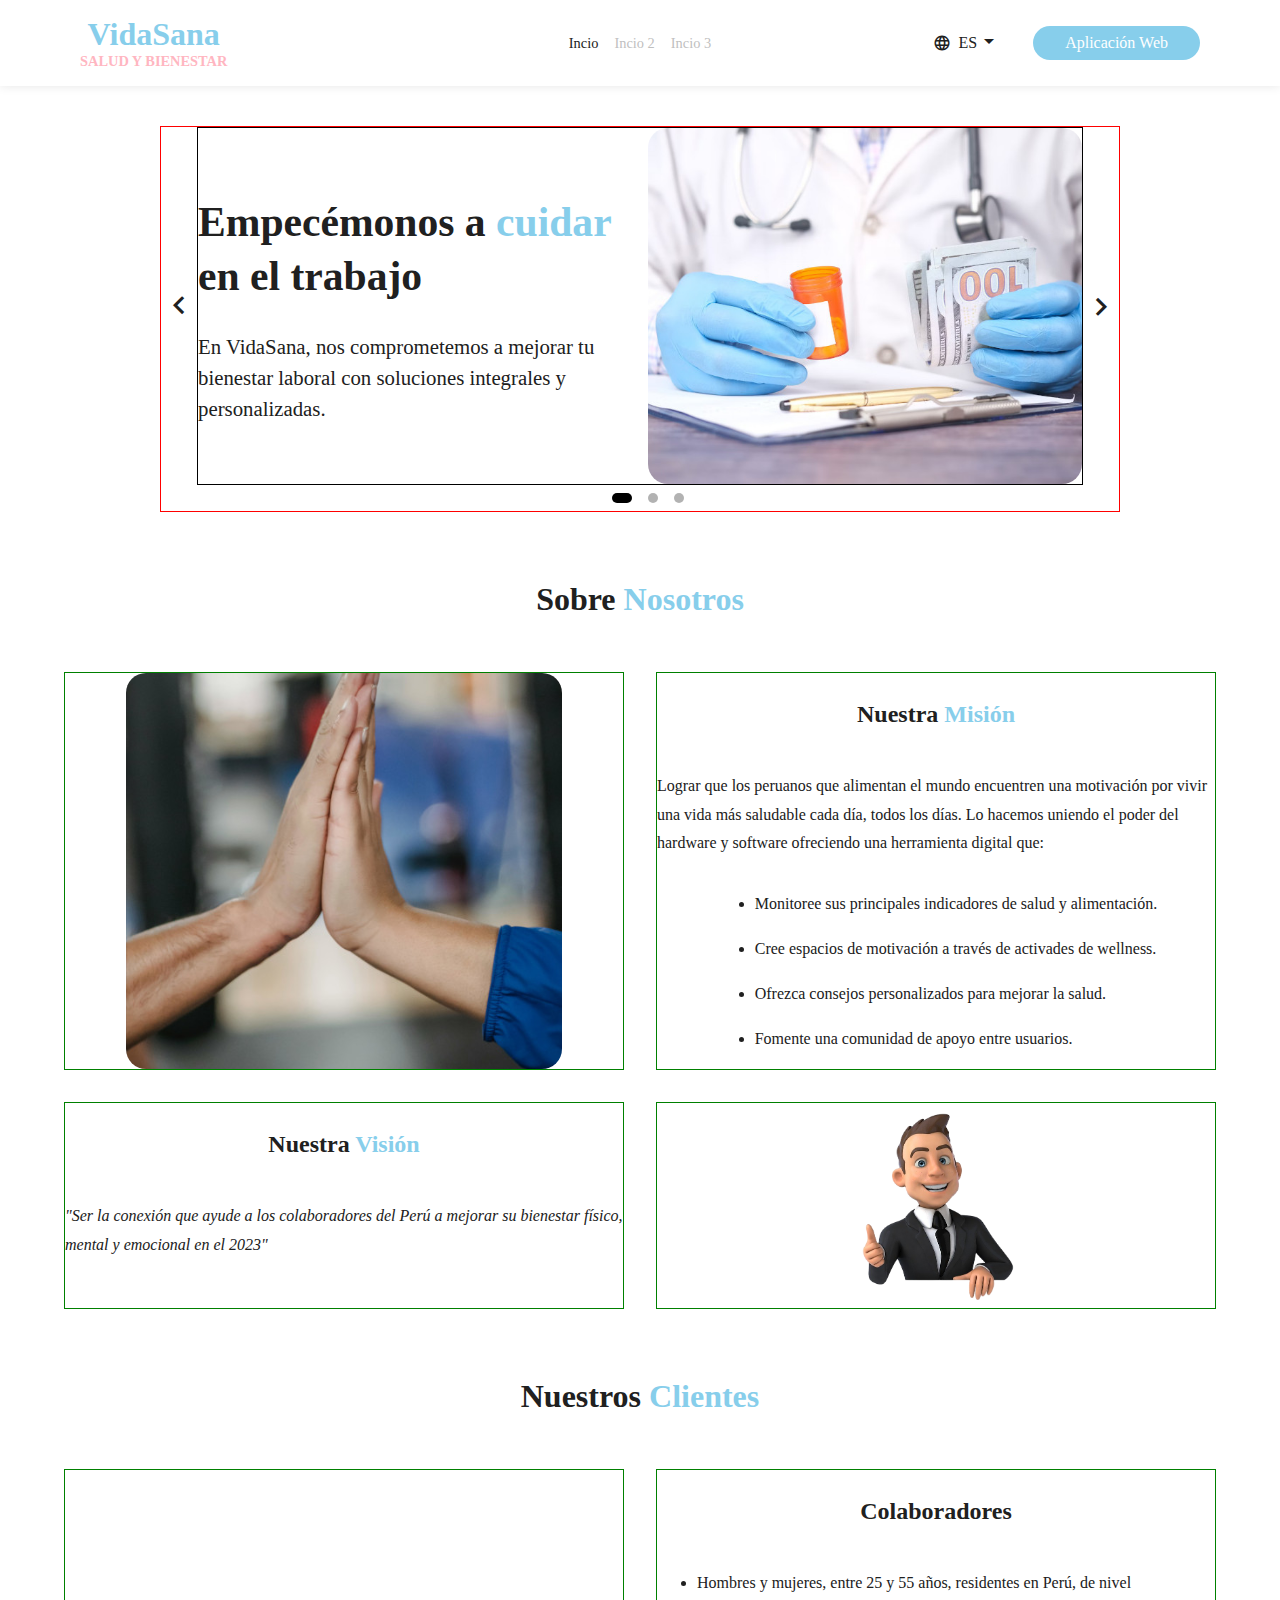
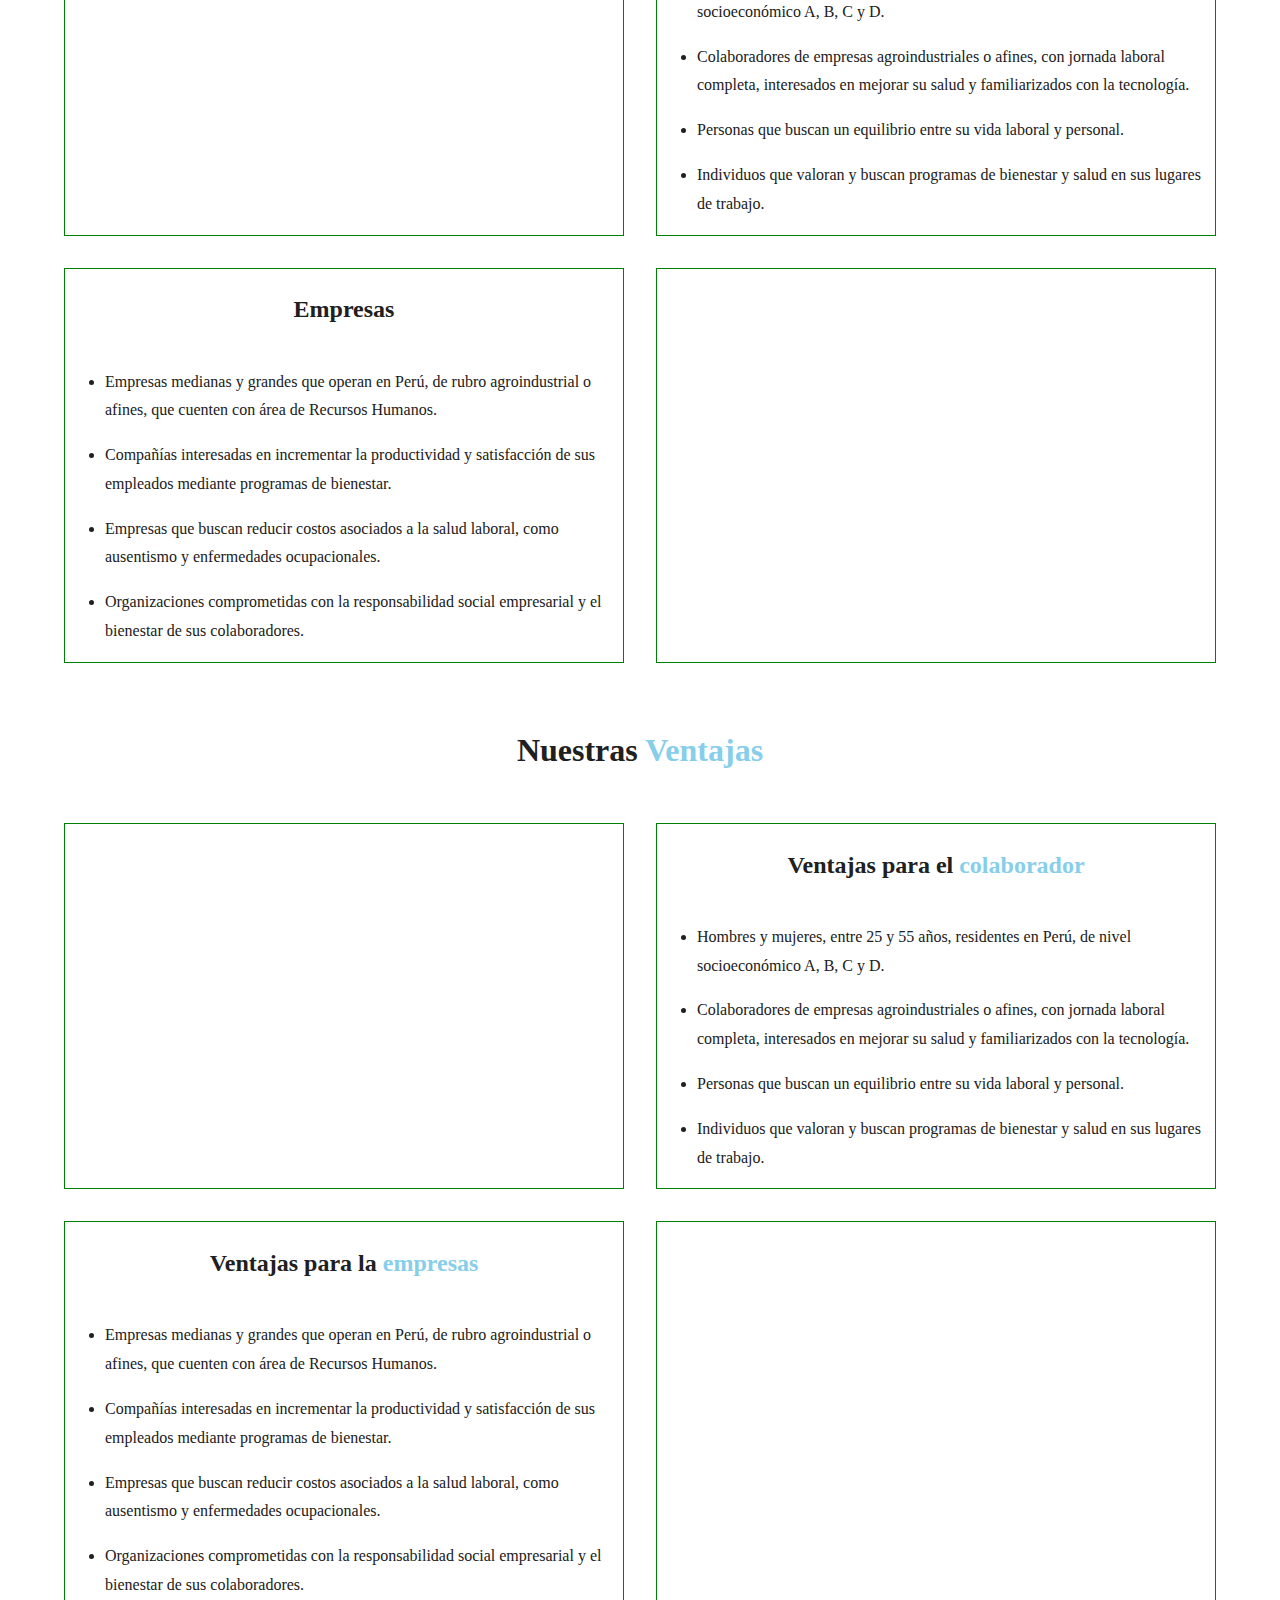
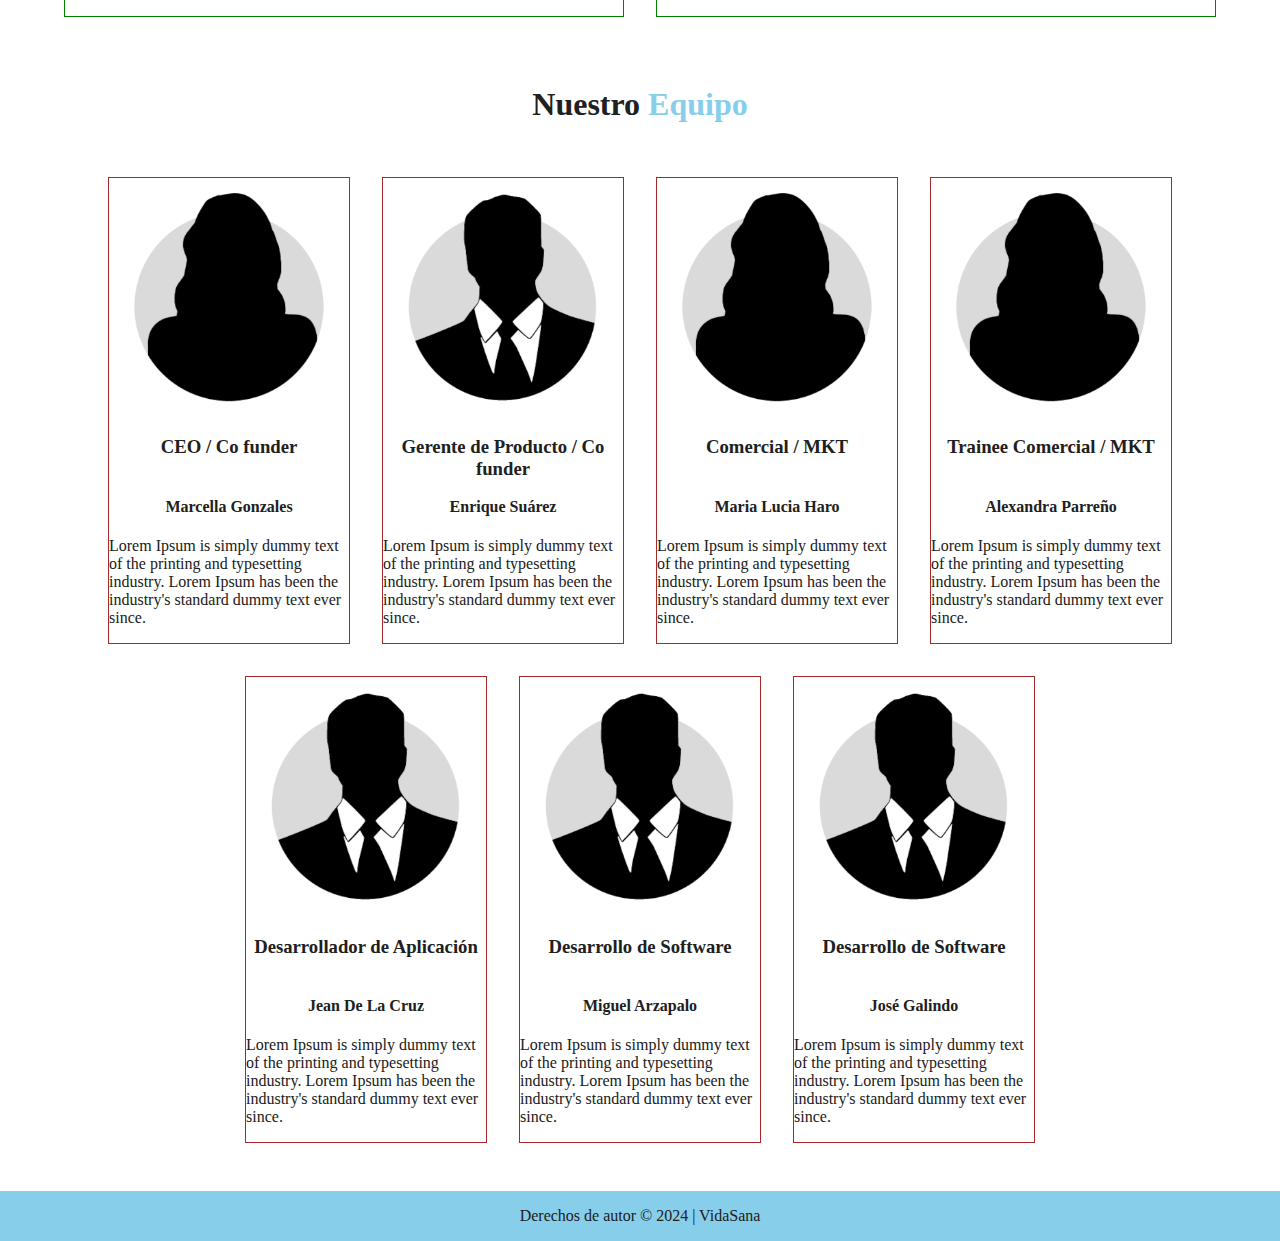
==== index.html @ f52c790c "First Commit: estructure incomplete" ====
<!DOCTYPE html>
<html lang="es">

<head>
    <meta charset="UTF-8">
    <meta name="viewport" content="width=device-width, initial-scale=1.0">
    <title>VidaSana - Salud y Bienestar</title>
    <link rel="stylesheet" href="https://fonts.googleapis.com/icon?family=Material+Icons" />
    <link rel="stylesheet" href="assets/css/styles.css">
</head>

<body class="flex-column">

    <header class="navbar flex relative" aria-label="main navigation">


        <div class="logo flex cursor-pointer no-select">
            <div class="logo-container">
                <div class="logo-title" data-i18n="logo.logo-title"></div>
                <div class="logo-description" data-i18n="logo.logo-description"></div>

            </div>


            <a role="button" class="navbar-burger" aria-label="menu" aria-expanded="false" data-target="navbarMenu">
                <span aria-hidden="true"></span>
                <span aria-hidden="true"></span>
                <span aria-hidden="true"></span>
                <span aria-hidden="true"></span>
            </a>
        </div>

        <input type="checkbox" class="none" id="sidebar-active">
        <label for="sidebar-active">
            <span class="material-icons open-sidebar-button no-select">
                menu
            </span>
        </label>

        <label id="overlay_sidebar" class="overlay" for="sidebar-active"></label>
        <div class="menu-items flex">
            <ul id="navbarMenu" class="navbar-menu flex">
                <li><a class="no-select selected" href="#">Incio</a></li>
                <li><a class="no-select" href="inicio2.html">Incio 2</a></li>
                <li><a class="no-select" href="inicio3.html">Incio 3</a></li>
            </ul>
            <label for="sidebar-active">
                <span class="material-icons close-sidebar-button no-select">
                    close
                </span>
            </label>
        </div>
        <div class="navbar-end flex">
            <div class="languages">
                <div class="lang-container flex" style="position:relative">

                    <span class="material-icons md-18 no-select">
                        language
                    </span>
                    <div style="margin-left: 0.5rem; display:flex; justify-content: center; align-items: center;">
                        ES

                    </div>

                    <input type="checkbox" class="none" id="btnLang" onchange="lang_options(this)">

                    <label for="btnLang">
                        <span class="material-icons no-select" id="down-arrow">
                            arrow_drop_down
                        </span>
                        <span class="material-icons no-select" id="up-arrow">
                            arrow_drop_up
                        </span>
                    </label>



                    <div class="lang-options">
                        <button>
                            <img class="flag" src="https://cdn.jsdelivr.net/gh/lipis/flag-icons/flags/4x3/es.svg"
                                style="display: inline-block; width: 1em; height: 1em; vertical-align: middle;">
                            Español</button>
                        <button>
                            <img class="flag" src="https://cdn.jsdelivr.net/gh/lipis/flag-icons/flags/4x3/us.svg"
                                style="display: inline-block; width: 1em; height: 1em; vertical-align: middle;">
                            Inglés</button>
                    </div>
                </div>
            </div>
            <div class="buttons bg-color-primary cursor-pointer no-select">
                <a class="">Aplicación Web</a>
            </div>
        </div>
        <label id="overlay_lang_options" class="overlay" for="btnLang"></label>



    </header>

    <main>

        <!--CARRUSEL-->
        <div class="slider flex-column">
            <input id="slider_rd_1" type="radio" name="slider-index" class="none" checked />
            <input id="slider_rd_2" type="radio" name="slider-index" class="none" />
            <input id="slider_rd_3" type="radio" name="slider-index" class="none" />

            <div class="flex">

                <label for="slider_rd_1">
                    <span class="material-icons md-36 no-select">
                        keyboard_arrow_left
                    </span>
                </label>
                <label for="slider_rd_2">
                    <span class="material-icons md-36 no-select">
                        keyboard_arrow_left
                    </span>
                </label>


                <div class="slider-box">


                    <div class="slider-container flex">

                        <div id="slider_1" class="slider-content flex">
                            <div class="slider-text">
                                <h1 class="sld-title">
                                    Empecémonos a <span class="text-color-primary">cuidar</span> en el trabajo
                                </h1>
                                <p class="sld-text">
                                    En VidaSana, nos comprometemos a mejorar tu bienestar laboral con soluciones
                                    integrales y personalizadas.
                                </p>
                            </div>
                            <div class="slider-img"></div>
                        </div>

                        <div id="slider_2" class="slider-content flex">
                            <div class="slider-text">
                                <h1 class="sld-title">
                                    Programas de <span class="text-color-primary">bienestar</span> exclusivos
                                </h1>
                                <p class="sld-text">
                                    Descubre nuestras actividades y talleres diseñados para promover un estilo de vida
                                    saludable y equilibrado en el entorno laboral.
                                </p>
                            </div>
                            <div class="slider-img">


                            </div>
                        </div>

                        <div id="slider_3" class="slider-content flex">
                            <div class="slider-text">
                                <h1 class="sld-title">
                                    Participa en <span class="text-color-primary">nuestros</span> eventos
                                </h1>
                                <p class="sld-text">
                                    Únete a nuestras actividades de wellness y eventos deportivos para mejorar tu salud
                                    física y mental mientras te diviertes.
                                </p>
                            </div>
                            <div class="slider-img">


                            </div>
                        </div>

                    </div>

                </div>
                <label for="slider_rd_3">
                    <span class="material-icons md-36 no-select">
                        keyboard_arrow_left
                    </span>
                </label>


            </div>

            <div class="slider-index flex no-select">
                <label for="slider_rd_1" class="cursor-pointer"></label>
                <label for="slider_rd_2" class="cursor-pointer"></label>
                <label for="slider_rd_3" class="cursor-pointer"></label>

            </div>

        </div>

        <div id="aboutUs" class="container flex flex-column">
            <h1>Sobre <span class="text-color-primary">Nosotros</span></h1>
            <div class="content flex flex-row">
                <div class="content-img flex">
                    <div class="mision div-img"></div>
                </div>
                <div class="content-text flex flex-column">
                    <h2>Nuestra <span class="text-color-primary">Misión</span></h2>
                    <p>Lograr que los peruanos que alimentan el mundo encuentren una motivación por vivir una vida más
                        saludable cada día, todos los días. Lo hacemos uniendo el poder del hardware y software
                        ofreciendo una herramienta digital que:</p>
                    <ul class="flex">
                        <li>
                            Monitoree sus principales indicadores de salud y alimentación.
                        </li>
                        <li>
                            Cree espacios de motivación a través de activades de wellness.
                        </li>
                        <li>
                            Ofrezca consejos personalizados para mejorar la salud.
                        </li>
                        <li>
                            Fomente una comunidad de apoyo entre usuarios.
                        </li>
                    </ul>
                </div>
            </div>
            <div class="content flex flex-row flex-row-reverse">
                <div class="content-img flex">
                    <div class="vision div-img"></div>
                </div>
                <div class="content-text flex flex-column">
                    <h2>Nuestra <span class="text-color-primary">Visión</span></h2>
                    <p>"Ser la conexión que ayude a los colaboradores del Perú a mejorar su bienestar físico, mental y
                        emocional en el 2023"</p>

                </div>
            </div>
        </div>

        <div id="ourClients" class="container flex flex-column">
            <h1>Nuestros <span class="text-color-primary">Clientes</span></h1>
            <div class="content flex flex-row">
                <div class="content-img flex">
                    <div class="mision div-img"></div>
                </div>
                <div class="content-text flex flex-column">
                    <h2>Colaboradores</h2>
                    <ul class="flex flex-column">
                        <li>
                            Hombres y mujeres, entre 25 y 55 años, residentes en Perú, de nivel socioeconómico A, B, C y
                            D.
                        </li>
                        <li>
                            Colaboradores de empresas agroindustriales o afines, con jornada laboral completa,
                            interesados en mejorar su salud y familiarizados con la tecnología.
                        </li>
                        <li>
                            Personas que buscan un equilibrio entre su vida laboral y personal.
                        </li>
                        <li>
                            Individuos que valoran y buscan programas de bienestar y salud en sus lugares de trabajo.
                        </li>
                    </ul>
                </div>
            </div>
            <div class="content flex flex-row flex-row-reverse">
                <div class="content-img flex">
                    <div class="vision div-img"></div>
                </div>
                <div class="content-text flex flex-column">
                    <h2>Empresas</h2>
                    <ul class="flex flex-column">
                        <li>
                            Empresas medianas y grandes que operan en Perú, de rubro agroindustrial o afines, que
                            cuenten con área de Recursos Humanos.
                        </li>
                        <li>
                            Compañías interesadas en incrementar la productividad y satisfacción de sus empleados
                            mediante programas de bienestar.
                        </li>
                        <li>
                            Empresas que buscan reducir costos asociados a la salud laboral, como ausentismo y
                            enfermedades ocupacionales.
                        </li>
                        <li>
                            Organizaciones comprometidas con la responsabilidad social empresarial y el bienestar de sus
                            colaboradores.
                        </li>
                    </ul>

                </div>
            </div>
        </div>

        <div id="benefits" class="container flex flex-column">
            <h1>Nuestras <span class="text-color-primary">Ventajas</span></h1>
            <div class="content flex flex-row">
                <div class="content-img flex">
                    <div class="mision div-img"></div>
                </div>
                <div class="content-text flex flex-column">
                    <h2>Ventajas para el <span class="text-color-primary">colaborador</span></h2>
                    <ul class="flex flex-column">
                        <li>
                            Hombres y mujeres, entre 25 y 55 años, residentes en Perú, de nivel socioeconómico A, B, C y
                            D.
                        </li>
                        <li>
                            Colaboradores de empresas agroindustriales o afines, con jornada laboral completa,
                            interesados en mejorar su salud y familiarizados con la tecnología.
                        </li>
                        <li>
                            Personas que buscan un equilibrio entre su vida laboral y personal.
                        </li>
                        <li>
                            Individuos que valoran y buscan programas de bienestar y salud en sus lugares de trabajo.
                        </li>
                    </ul>
                </div>
            </div>
            <div class="content flex flex-row flex-row-reverse">
                <div class="content-img flex">
                    <div class="vision div-img"></div>
                </div>
                <div class="content-text flex flex-column">
                    <h2>Ventajas para la <span class="text-color-primary">empresas</span></h2>
                    <ul class="flex flex-column">
                        <li>
                            Empresas medianas y grandes que operan en Perú, de rubro agroindustrial o afines, que
                            cuenten con área de Recursos Humanos.
                        </li>
                        <li>
                            Compañías interesadas en incrementar la productividad y satisfacción de sus empleados
                            mediante programas de bienestar.
                        </li>
                        <li>
                            Empresas que buscan reducir costos asociados a la salud laboral, como ausentismo y
                            enfermedades ocupacionales.
                        </li>
                        <li>
                            Organizaciones comprometidas con la responsabilidad social empresarial y el bienestar de sus
                            colaboradores.
                        </li>
                    </ul>

                </div>
            </div>
        </div>
        <div id="ourTeam" class="container flex flex-column">
            <h1>Nuestro <span class="text-color-primary">Equipo</span></h1>
            <div class="content flex">
                <div class="person-container">
                    <div class="person-img woman"></div>
                    <h3>CEO / Co funder</h3>
                    <h4>Marcella Gonzales</h4>
                    <p>Lorem Ipsum is simply dummy text of the printing and typesetting industry. Lorem Ipsum has been the industry's standard dummy text ever since.</p>
                </div>
                <div class="person-container">
                    <div class="person-img man"></div>
                    <h3>Gerente de Producto / Co funder</h3>
                    <h4>Enrique Suárez</h4>
                    <p>Lorem Ipsum is simply dummy text of the printing and typesetting industry. Lorem Ipsum has been the industry's standard dummy text ever since.</p>
                </div>
                <div class="person-container">
                    <div class="person-img woman"></div>
                    <h3>Comercial / MKT</h3>
                    <h4>Maria Lucia Haro</h4>
                    <p>Lorem Ipsum is simply dummy text of the printing and typesetting industry. Lorem Ipsum has been the industry's standard dummy text ever since.</p>
                </div>
                <div class="person-container">
                    <div class="person-img woman"></div>
                    <h3>Trainee Comercial / MKT</h3>
                    <h4>Alexandra Parreño</h4>
                    <p>Lorem Ipsum is simply dummy text of the printing and typesetting industry. Lorem Ipsum has been the industry's standard dummy text ever since.</p>
                </div>
                <div class="person-container">
                    <div class="person-img man"></div>
                    <h3>Desarrollador de Aplicación</h3>
                    <h4>Jean De La Cruz</h4>
                    <p>Lorem Ipsum is simply dummy text of the printing and typesetting industry. Lorem Ipsum has been the industry's standard dummy text ever since.</p>
                </div>
                <div class="person-container">
                    <div class="person-img man"></div>
                    <h3>Desarrollo de Software</h3>
                    <h4>Miguel Arzapalo</h4>
                    <p>Lorem Ipsum is simply dummy text of the printing and typesetting industry. Lorem Ipsum has been the industry's standard dummy text ever since.</p>
                </div>
                <div class="person-container">
                    <div class="person-img man"></div>
                    <h3>Desarrollo de Software</h3>
                    <h4>José Galindo</h4>
                    <p>Lorem Ipsum is simply dummy text of the printing and typesetting industry. Lorem Ipsum has been the industry's standard dummy text ever since.</p>
                </div>
            </div>
        </div>
    </main>

    <footer>
        <p>Derechos de autor &copy; 2024 | VidaSana</p>
    </footer>

</body>

<script src="assets/js/script.js"></script>

</html>
---- assets/css/styles.css ----
@import "colors.css";
@import "base.css";
@import "navbar/navbar.css";
@import "logo/logo.css";
@import "sidebar/sidebar.css";
@import "slider/slider.css";
@import "slider/slider1.css";
@import "slider/slider2.css";
@import "slider/slider3.css";

@import "content/content.css";
@import "content/aboutUs/aboutUs.css";
@import "content/ourClients/ourClients.css";
@import "content/benefits/benefits.css";
@import "content/ourTeam/ourTeam.css";

@import "footer/footer.css";
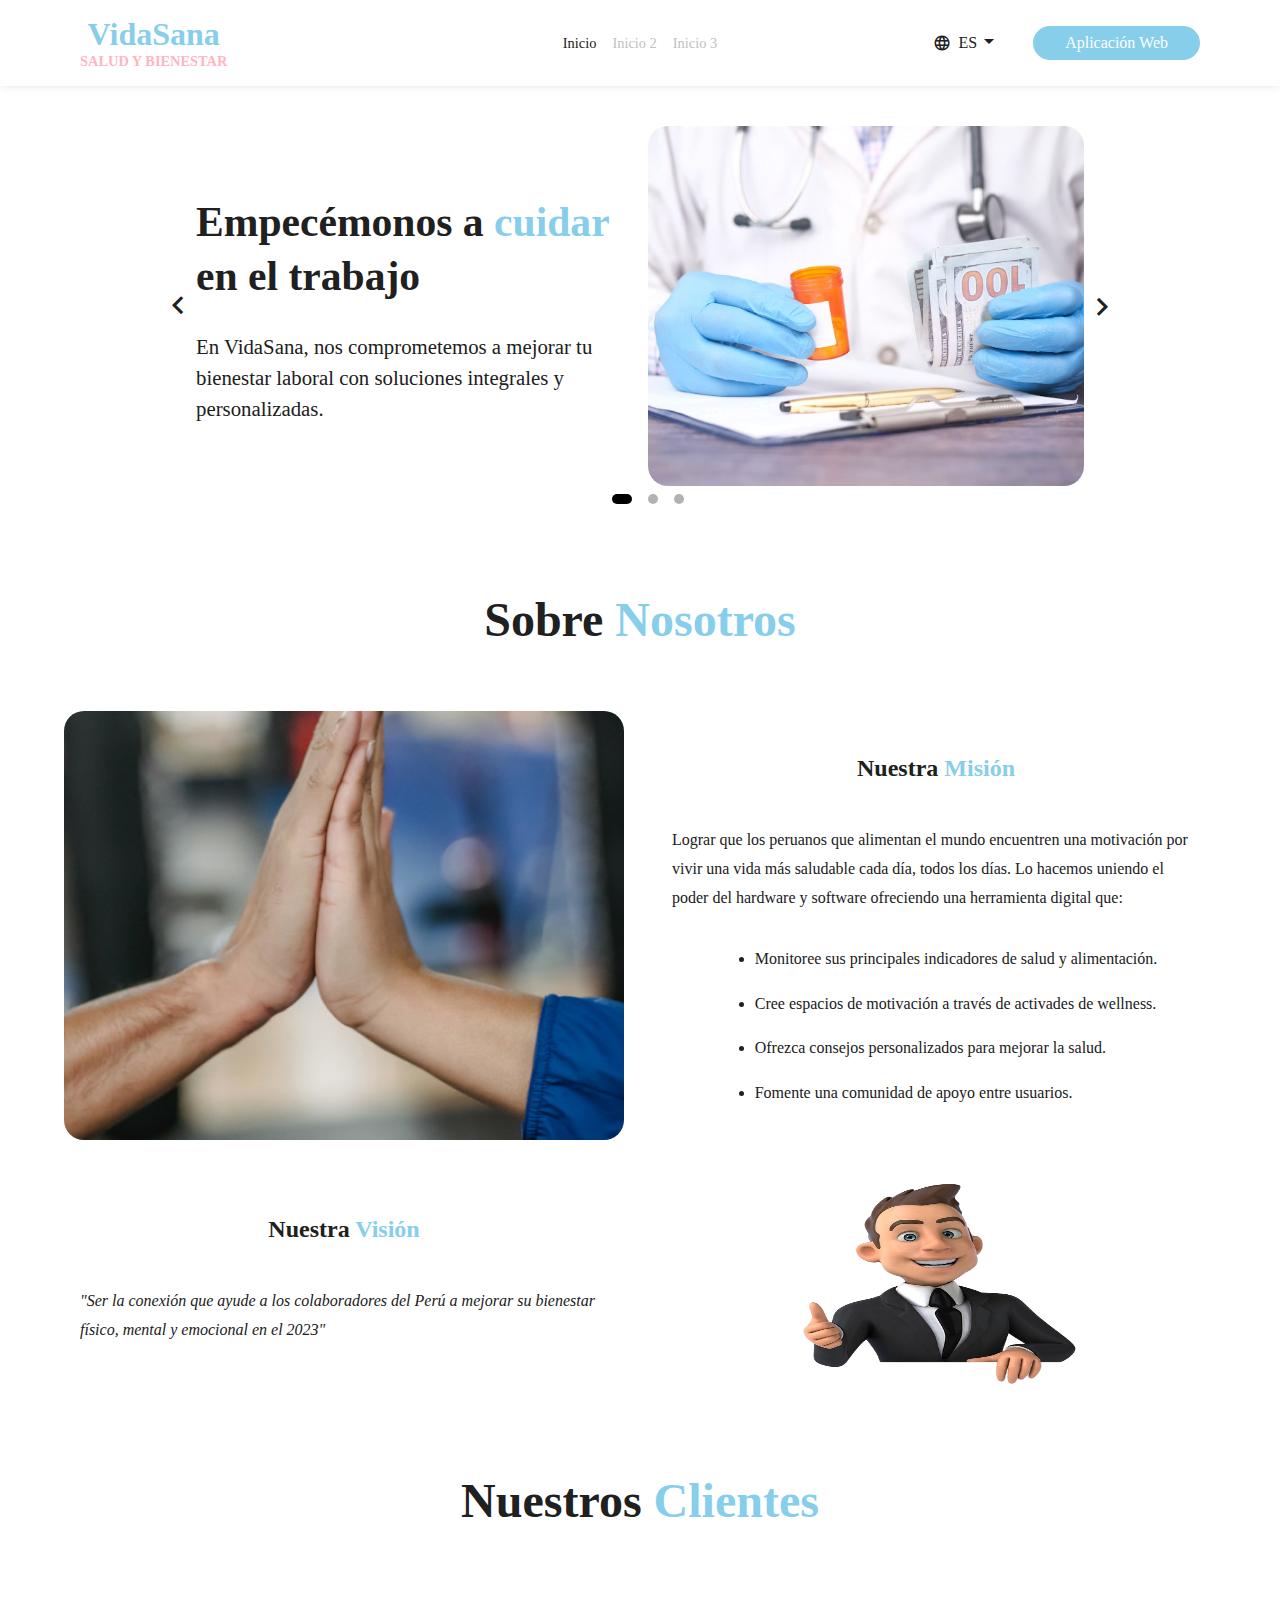
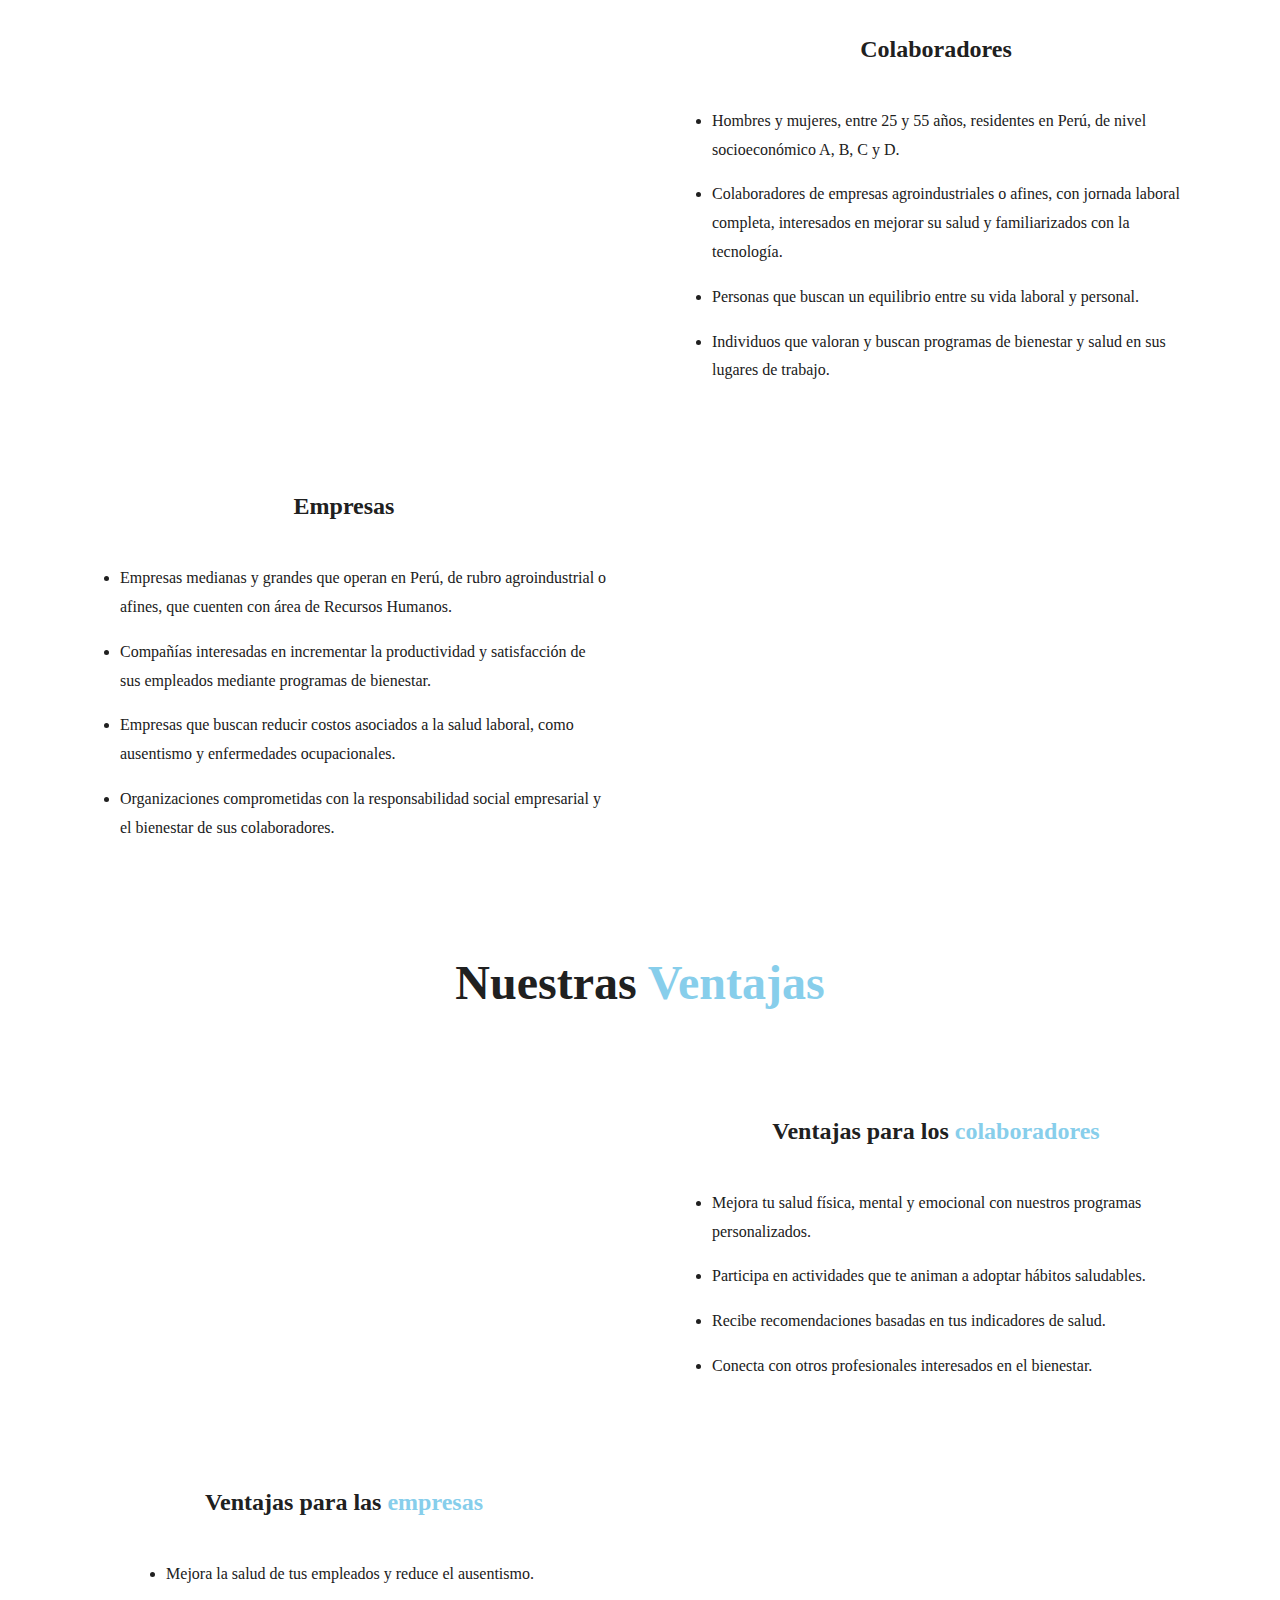
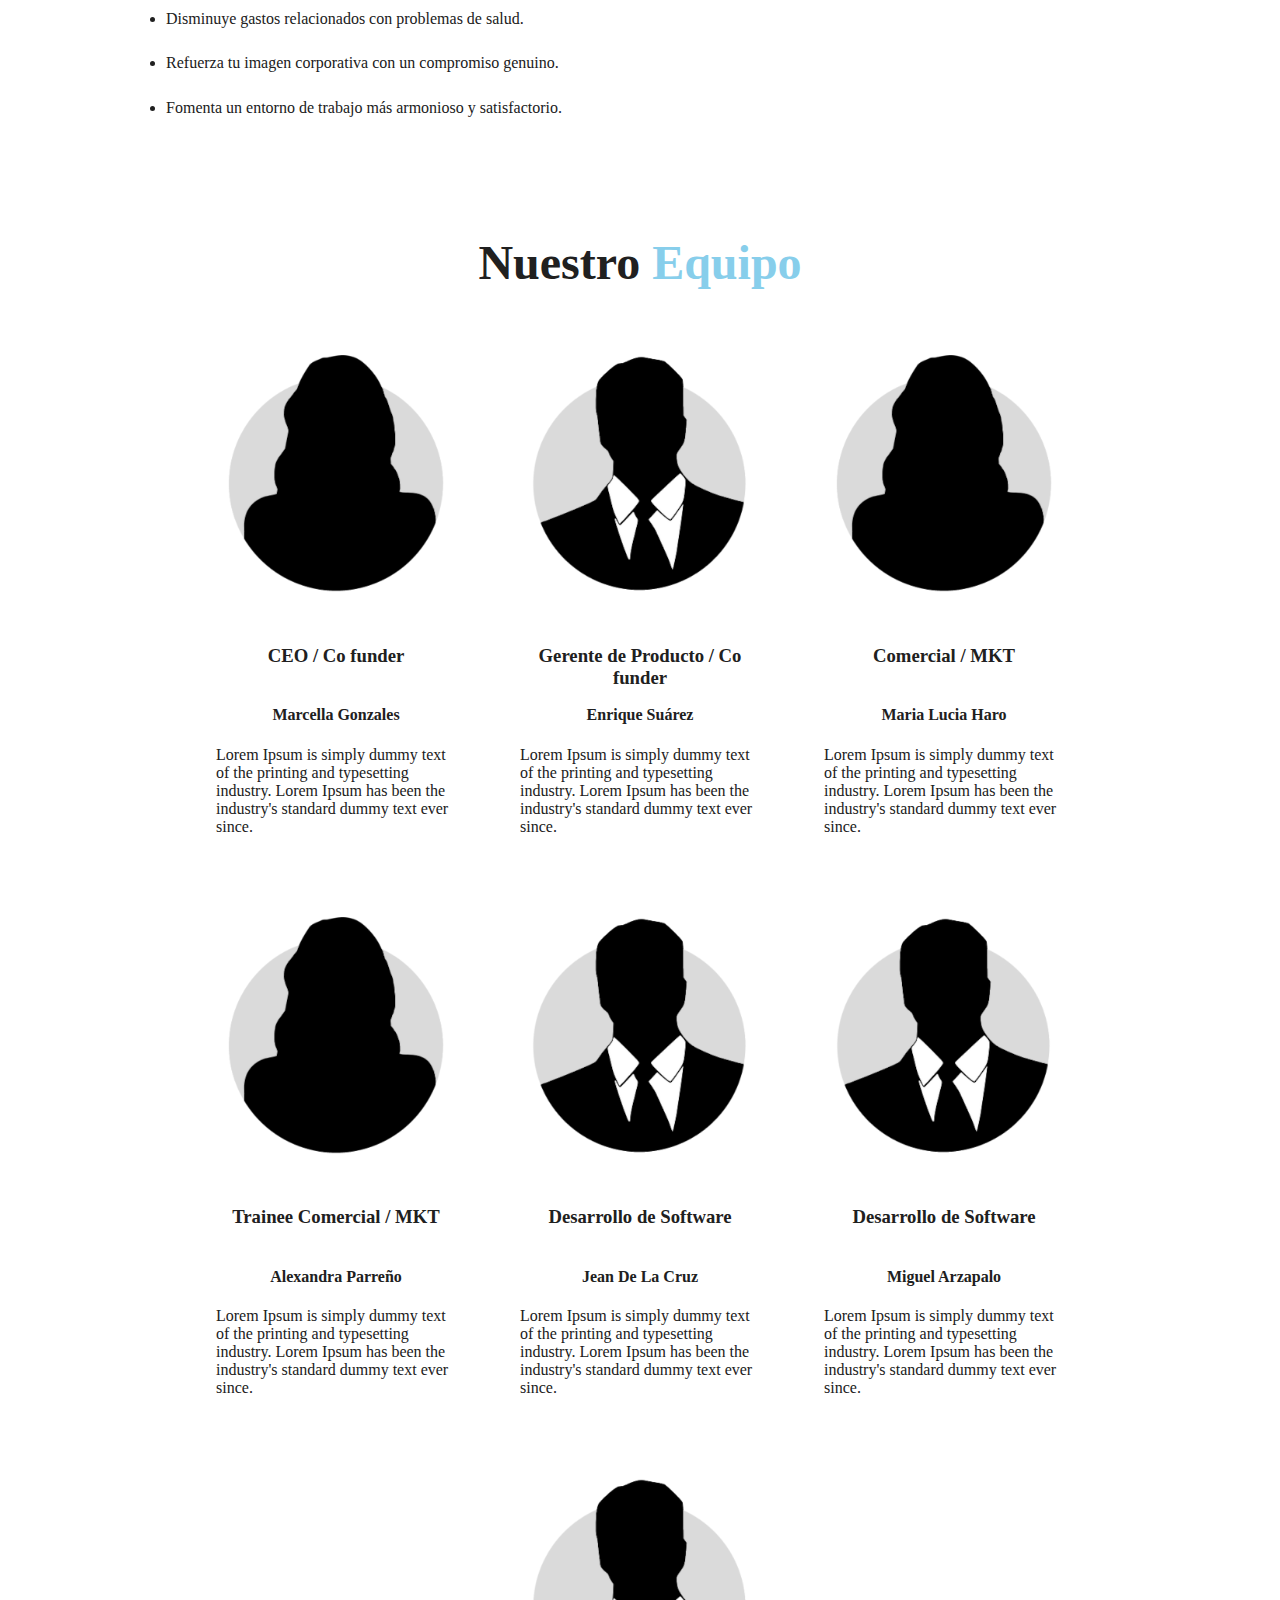
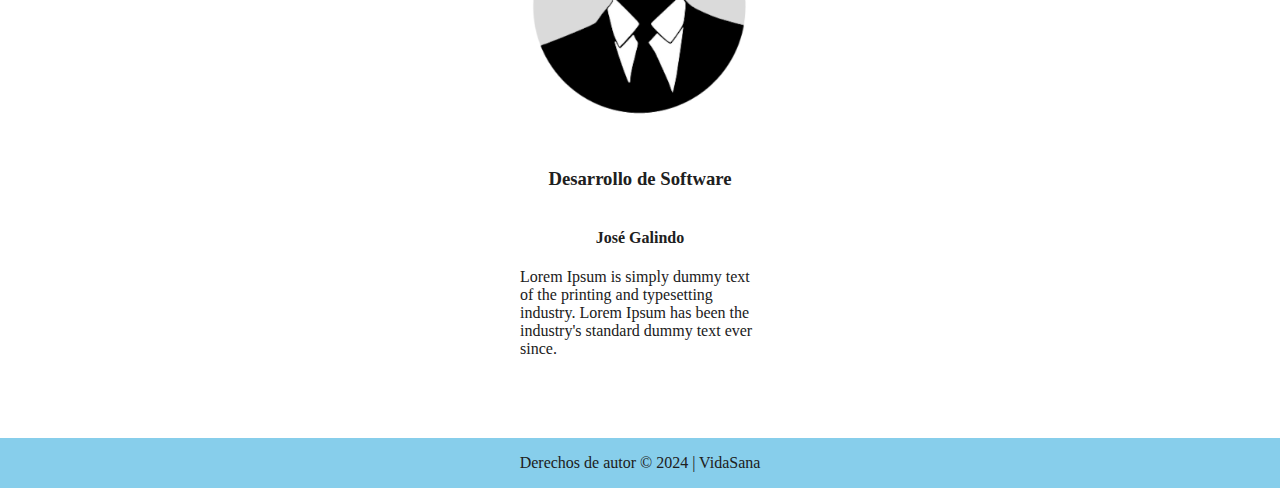
==== commit 35d4c2a7: "responsive and language selection" ====
--- a/index.html
+++ b/index.html
@@ -5,23 +5,18 @@
     <meta charset="UTF-8">
     <meta name="viewport" content="width=device-width, initial-scale=1.0">
     <title>VidaSana - Salud y Bienestar</title>
+    <link rel="icon" type="image/x-icon" href="/assets/images/favicon.ico">
     <link rel="stylesheet" href="https://fonts.googleapis.com/icon?family=Material+Icons" />
     <link rel="stylesheet" href="assets/css/styles.css">
 </head>
 
 <body class="flex-column">
-
     <header class="navbar flex relative" aria-label="main navigation">
-
-
         <div class="logo flex cursor-pointer no-select">
             <div class="logo-container">
-                <div class="logo-title" data-i18n="logo.logo-title"></div>
-                <div class="logo-description" data-i18n="logo.logo-description"></div>
-
-            </div>
-
-
+                <div class="logo-title" data-i18n="logo.logo-title">VidaSana</div>
+                <div class="logo-description" data-i18n="logo.logo-description">Salud y Bienestar</div>
+            </div>
             <a role="button" class="navbar-burger" aria-label="menu" aria-expanded="false" data-target="navbarMenu">
                 <span aria-hidden="true"></span>
                 <span aria-hidden="true"></span>
@@ -40,9 +35,9 @@
         <label id="overlay_sidebar" class="overlay" for="sidebar-active"></label>
         <div class="menu-items flex">
             <ul id="navbarMenu" class="navbar-menu flex">
-                <li><a class="no-select selected" href="#">Incio</a></li>
-                <li><a class="no-select" href="inicio2.html">Incio 2</a></li>
-                <li><a class="no-select" href="inicio3.html">Incio 3</a></li>
+                <li><a class="no-select selected" href="#" data-i18n="navLinks.link1">Incio</a></li>
+                <li><a class="no-select" href="home2.html" data-i18n="navLinks.link2">Incio 2</a></li>
+                <li><a class="no-select" href="home3.html" data-i18n="navLinks.link3">Incio 3</a></li>
             </ul>
             <label for="sidebar-active">
                 <span class="material-icons close-sidebar-button no-select">
@@ -57,13 +52,10 @@
                     <span class="material-icons md-18 no-select">
                         language
                     </span>
-                    <div style="margin-left: 0.5rem; display:flex; justify-content: center; align-items: center;">
+                    <div style="margin-left: 0.5rem; display:flex; justify-content: center; align-items: center;" data-i18n="lang.text">
                         ES
-
-                    </div>
-
+                    </div>
                     <input type="checkbox" class="none" id="btnLang" onchange="lang_options(this)">
-
                     <label for="btnLang">
                         <span class="material-icons no-select" id="down-arrow">
                             arrow_drop_down
@@ -73,32 +65,26 @@
                         </span>
                     </label>
 
-
-
                     <div class="lang-options">
-                        <button>
+                        <button id="btnES">
                             <img class="flag" src="https://cdn.jsdelivr.net/gh/lipis/flag-icons/flags/4x3/es.svg"
-                                style="display: inline-block; width: 1em; height: 1em; vertical-align: middle;">
+                                style="display: inline-block; width: 1em; height: 1em; vertical-align: middle;" data-i18n="lang.op1">
                             Español</button>
-                        <button>
+                        <button id="btnEN">
                             <img class="flag" src="https://cdn.jsdelivr.net/gh/lipis/flag-icons/flags/4x3/us.svg"
-                                style="display: inline-block; width: 1em; height: 1em; vertical-align: middle;">
+                                style="display: inline-block; width: 1em; height: 1em; vertical-align: middle;" data-i18n="lang.op2">
                             Inglés</button>
                     </div>
                 </div>
             </div>
             <div class="buttons bg-color-primary cursor-pointer no-select">
-                <a class="">Aplicación Web</a>
+                <a class="" data-i18n="btnApp.name">Aplicación Web</a>
             </div>
         </div>
         <label id="overlay_lang_options" class="overlay" for="btnLang"></label>
-
-
-
     </header>
 
     <main>
-
         <!--CARRUSEL-->
         <div class="slider flex-column">
             <input id="slider_rd_1" type="radio" name="slider-index" class="none" checked />
@@ -106,7 +92,6 @@
             <input id="slider_rd_3" type="radio" name="slider-index" class="none" />
 
             <div class="flex">
-
                 <label for="slider_rd_1">
                     <span class="material-icons md-36 no-select">
                         keyboard_arrow_left
@@ -118,18 +103,14 @@
                     </span>
                 </label>
 
-
                 <div class="slider-box">
-
-
                     <div class="slider-container flex">
-
                         <div id="slider_1" class="slider-content flex">
                             <div class="slider-text">
-                                <h1 class="sld-title">
+                                <h1 class="sld-title" data-i18n="slider.sld1.slogan">
                                     Empecémonos a <span class="text-color-primary">cuidar</span> en el trabajo
                                 </h1>
-                                <p class="sld-text">
+                                <p class="sld-text" data-i18n="slider.sld1.text">
                                     En VidaSana, nos comprometemos a mejorar tu bienestar laboral con soluciones
                                     integrales y personalizadas.
                                 </p>
@@ -139,261 +120,268 @@
 
                         <div id="slider_2" class="slider-content flex">
                             <div class="slider-text">
-                                <h1 class="sld-title">
+                                <h1 class="sld-title" data-i18n="slider.sld2.slogan">
                                     Programas de <span class="text-color-primary">bienestar</span> exclusivos
                                 </h1>
-                                <p class="sld-text">
+                                <p class="sld-text" data-i18n="slider.sld2.text">
                                     Descubre nuestras actividades y talleres diseñados para promover un estilo de vida
                                     saludable y equilibrado en el entorno laboral.
                                 </p>
                             </div>
                             <div class="slider-img">
-
-
                             </div>
                         </div>
 
                         <div id="slider_3" class="slider-content flex">
                             <div class="slider-text">
-                                <h1 class="sld-title">
+                                <h1 class="sld-title" data-i18n="slider.sld3.slogan">
                                     Participa en <span class="text-color-primary">nuestros</span> eventos
                                 </h1>
-                                <p class="sld-text">
+                                <p class="sld-text" data-i18n="slider.sld3.text">
                                     Únete a nuestras actividades de wellness y eventos deportivos para mejorar tu salud
                                     física y mental mientras te diviertes.
                                 </p>
                             </div>
                             <div class="slider-img">
-
-
                             </div>
                         </div>
-
-                    </div>
-
+                    </div>
                 </div>
                 <label for="slider_rd_3">
                     <span class="material-icons md-36 no-select">
                         keyboard_arrow_left
                     </span>
                 </label>
-
-
             </div>
 
             <div class="slider-index flex no-select">
                 <label for="slider_rd_1" class="cursor-pointer"></label>
                 <label for="slider_rd_2" class="cursor-pointer"></label>
                 <label for="slider_rd_3" class="cursor-pointer"></label>
-
-            </div>
-
+            </div>
         </div>
-
-        <div id="aboutUs" class="container flex flex-column">
-            <h1>Sobre <span class="text-color-primary">Nosotros</span></h1>
-            <div class="content flex flex-row">
+        <section id="aboutUs" class="container flex flex-column">
+            <h1 data-i18n="aboutUs.title">Sobre <span class="text-color-primary">Nosotros</span></h1>
+            <div class="content grid">
                 <div class="content-img flex">
                     <div class="mision div-img"></div>
                 </div>
                 <div class="content-text flex flex-column">
-                    <h2>Nuestra <span class="text-color-primary">Misión</span></h2>
-                    <p>Lograr que los peruanos que alimentan el mundo encuentren una motivación por vivir una vida más
+                    <h2 data-i18n="aboutUs.mision.title">Nuestra <span class="text-color-primary">Misión</span></h2>
+                    <p data-i18n="aboutUs.mision.text">Lograr que los peruanos que alimentan el mundo encuentren una motivación por vivir una vida más
                         saludable cada día, todos los días. Lo hacemos uniendo el poder del hardware y software
                         ofreciendo una herramienta digital que:</p>
                     <ul class="flex">
-                        <li>
+                        <li data-i18n="aboutUs.mision.list.op1">
                             Monitoree sus principales indicadores de salud y alimentación.
                         </li>
-                        <li>
+                        <li data-i18n="aboutUs.mision.list.op2">
                             Cree espacios de motivación a través de activades de wellness.
                         </li>
-                        <li>
+                        <li data-i18n="aboutUs.mision.list.op3">
                             Ofrezca consejos personalizados para mejorar la salud.
                         </li>
-                        <li>
+                        <li data-i18n="aboutUs.mision.list.op4">
                             Fomente una comunidad de apoyo entre usuarios.
                         </li>
                     </ul>
                 </div>
             </div>
-            <div class="content flex flex-row flex-row-reverse">
-                <div class="content-img flex">
+            <div class="content grid">
+                <div class="content-img flex flex-column">
                     <div class="vision div-img"></div>
                 </div>
+                <div class="content-text flex flex-column column-reverse">
+                    <h2 data-i18n="aboutUs.vision.title" >Nuestra <span class="text-color-primary">Visión</span></h2>
+                    <p data-i18n="aboutUs.vision.text">"Ser la conexión que ayude a los colaboradores del Perú a mejorar su bienestar físico, mental y
+                        emocional en el 2023"</p>
+                </div>
+            </div>
+        </section>
+
+        <section id="ourClients" class="container flex flex-column">
+            <h1 data-i18n="ourClients.title">Nuestros <span class="text-color-primary">Clientes</span></h1>
+            <div class="content grid">
+                <div class="content-img flex flex-column">
+                    <div class="no-image-availabe div-img"></div>
+                </div>
                 <div class="content-text flex flex-column">
-                    <h2>Nuestra <span class="text-color-primary">Visión</span></h2>
-                    <p>"Ser la conexión que ayude a los colaboradores del Perú a mejorar su bienestar físico, mental y
-                        emocional en el 2023"</p>
-
-                </div>
-            </div>
-        </div>
-
-        <div id="ourClients" class="container flex flex-column">
-            <h1>Nuestros <span class="text-color-primary">Clientes</span></h1>
-            <div class="content flex flex-row">
-                <div class="content-img flex">
-                    <div class="mision div-img"></div>
-                </div>
-                <div class="content-text flex flex-column">
-                    <h2>Colaboradores</h2>
+                    <h2 data-i18n="ourClients.colabs.title">Colaboradores</h2>
                     <ul class="flex flex-column">
-                        <li>
+                        <li data-i18n="ourClients.colabs.list.op1">
                             Hombres y mujeres, entre 25 y 55 años, residentes en Perú, de nivel socioeconómico A, B, C y
                             D.
                         </li>
-                        <li>
+                        <li data-i18n="ourClients.colabs.list.op2">
                             Colaboradores de empresas agroindustriales o afines, con jornada laboral completa,
                             interesados en mejorar su salud y familiarizados con la tecnología.
                         </li>
-                        <li>
+                        <li data-i18n="ourClients.colabs.list.op3">
                             Personas que buscan un equilibrio entre su vida laboral y personal.
                         </li>
-                        <li>
+                        <li data-i18n="ourClients.colabs.list.op4">
                             Individuos que valoran y buscan programas de bienestar y salud en sus lugares de trabajo.
                         </li>
                     </ul>
                 </div>
             </div>
-            <div class="content flex flex-row flex-row-reverse">
-                <div class="content-img flex">
-                    <div class="vision div-img"></div>
-                </div>
-                <div class="content-text flex flex-column">
-                    <h2>Empresas</h2>
+            <div class="content grid">
+                <div class="content-img flex flex-column">
+                    <div class="no-image-availabe div-img"></div>
+                </div>
+                <div class="content-text flex flex-column column-reverse">
+                    <h2 data-i18n="ourClients.company.title">Empresas</h2>
                     <ul class="flex flex-column">
-                        <li>
+                        <li data-i18n="ourClients.company.list.op1">
                             Empresas medianas y grandes que operan en Perú, de rubro agroindustrial o afines, que
                             cuenten con área de Recursos Humanos.
                         </li>
-                        <li>
+                        <li data-i18n="ourClients.company.list.op2">
                             Compañías interesadas en incrementar la productividad y satisfacción de sus empleados
                             mediante programas de bienestar.
                         </li>
-                        <li>
+                        <li data-i18n="ourClients.company.list.op3">
                             Empresas que buscan reducir costos asociados a la salud laboral, como ausentismo y
                             enfermedades ocupacionales.
                         </li>
-                        <li>
+                        <li data-i18n="ourClients.company.list.op4">
                             Organizaciones comprometidas con la responsabilidad social empresarial y el bienestar de sus
                             colaboradores.
                         </li>
                     </ul>
-
-                </div>
-            </div>
-        </div>
-
-        <div id="benefits" class="container flex flex-column">
-            <h1>Nuestras <span class="text-color-primary">Ventajas</span></h1>
-            <div class="content flex flex-row">
-                <div class="content-img flex">
-                    <div class="mision div-img"></div>
+                </div>
+            </div>
+        </section>
+
+        <section id="benefits" class="container flex flex-column">
+            <h1 data-i18n="benefits.title">Nuestras <span class="text-color-primary">Ventajas</span></h1>
+            <div class="content grid">
+                <div class="content-img flex flex-column">
+                    <div class="no-image-availabe div-img"></div>
                 </div>
                 <div class="content-text flex flex-column">
-                    <h2>Ventajas para el <span class="text-color-primary">colaborador</span></h2>
+                    <h2 data-i18n="benefits.colabs.title">Ventajas para los<span class="text-color-primary"> colaboradores</span></h2>
                     <ul class="flex flex-column">
-                        <li>
-                            Hombres y mujeres, entre 25 y 55 años, residentes en Perú, de nivel socioeconómico A, B, C y
-                            D.
-                        </li>
-                        <li>
-                            Colaboradores de empresas agroindustriales o afines, con jornada laboral completa,
-                            interesados en mejorar su salud y familiarizados con la tecnología.
-                        </li>
-                        <li>
-                            Personas que buscan un equilibrio entre su vida laboral y personal.
-                        </li>
-                        <li>
-                            Individuos que valoran y buscan programas de bienestar y salud en sus lugares de trabajo.
-                        </li>
-                    </ul>
-                </div>
-            </div>
-            <div class="content flex flex-row flex-row-reverse">
-                <div class="content-img flex">
-                    <div class="vision div-img"></div>
-                </div>
-                <div class="content-text flex flex-column">
-                    <h2>Ventajas para la <span class="text-color-primary">empresas</span></h2>
+                        <li data-i18n="benefits.colabs.list.op1">
+                            Mejora tu salud física, mental y emocional con nuestros programas personalizados.
+                        </li>
+                        <li data-i18n="benefits.colabs.list.op2">
+                            Participa en actividades que te animan a adoptar hábitos saludables.
+                        </li>
+                        <li data-i18n="benefits.colabs.list.op3">
+                            Recibe recomendaciones basadas en tus indicadores de salud.
+                        </li>
+                        <li data-i18n="benefits.colabs.list.op4">
+                            Conecta con otros profesionales interesados en el bienestar.
+                        </li>
+                    </ul>
+                </div>
+            </div>
+            <div class="content grid">
+                <div class="content-img flex flex-column">
+                    <div class="no-image-availabe div-img"></div>
+                </div>
+                <div class="content-text flex flex-column column-reverse">
+                    <h2 data-i18n="benefits.company.title">Ventajas para las <span class="text-color-primary">empresas</span></h2>
                     <ul class="flex flex-column">
-                        <li>
-                            Empresas medianas y grandes que operan en Perú, de rubro agroindustrial o afines, que
-                            cuenten con área de Recursos Humanos.
-                        </li>
-                        <li>
-                            Compañías interesadas en incrementar la productividad y satisfacción de sus empleados
-                            mediante programas de bienestar.
-                        </li>
-                        <li>
-                            Empresas que buscan reducir costos asociados a la salud laboral, como ausentismo y
-                            enfermedades ocupacionales.
-                        </li>
-                        <li>
-                            Organizaciones comprometidas con la responsabilidad social empresarial y el bienestar de sus
-                            colaboradores.
-                        </li>
-                    </ul>
-
-                </div>
-            </div>
-        </div>
-        <div id="ourTeam" class="container flex flex-column">
-            <h1>Nuestro <span class="text-color-primary">Equipo</span></h1>
+                        <li data-i18n="benefits.company.list.op1">
+                            Mejora la salud de tus empleados y reduce el ausentismo.
+                        </li>
+                        <li data-i18n="benefits.company.list.op2">
+                            Disminuye gastos relacionados con problemas de salud.
+                        </li>
+                        <li data-i18n="benefits.company.list.op3">
+                            Refuerza tu imagen corporativa con un compromiso genuino.
+                        </li>
+                        <li data-i18n="benefits.company.list.op4">
+                            Fomenta un entorno de trabajo más armonioso y satisfactorio.
+                        </li>
+                    </ul>
+                </div>
+            </div>
+        </section>
+        <section id="ourTeam" class="container flex flex-column">
+            <h1 data-i18n="ourTeam.title">Nuestro <span class="text-color-primary">Equipo</span></h1>
             <div class="content flex">
                 <div class="person-container">
                     <div class="person-img woman"></div>
-                    <h3>CEO / Co funder</h3>
-                    <h4>Marcella Gonzales</h4>
-                    <p>Lorem Ipsum is simply dummy text of the printing and typesetting industry. Lorem Ipsum has been the industry's standard dummy text ever since.</p>
+                    <div class="person-descript">
+                        <h3 data-i18n="ourTeam.persons.p1.title">CEO / Co funder</h3>
+                        <h4 data-i18n="ourTeam.persons.p1.name">Marcella Gonzales</h4>
+                        <p data-i18n="ourTeam.persons.p1.descript">Lorem Ipsum is simply dummy text of the printing and typesetting industry. Lorem Ipsum has
+                            been the industry's standard dummy text ever since.</p>
+                    </div>
                 </div>
                 <div class="person-container">
                     <div class="person-img man"></div>
-                    <h3>Gerente de Producto / Co funder</h3>
-                    <h4>Enrique Suárez</h4>
-                    <p>Lorem Ipsum is simply dummy text of the printing and typesetting industry. Lorem Ipsum has been the industry's standard dummy text ever since.</p>
+                    <div class="person-descript">
+                        <h3 data-i18n="ourTeam.persons.p2.title">Gerente de Producto / Co funder</h3>
+                        <h4 data-i18n="ourTeam.persons.p2.name">Enrique Suárez</h4>
+                        <p data-i18n="ourTeam.persons.p2.descript">Lorem Ipsum is simply dummy text of the printing and typesetting industry. Lorem Ipsum has
+                            been
+                            the industry's standard dummy text ever since.</p>
+                    </div>
                 </div>
                 <div class="person-container">
                     <div class="person-img woman"></div>
-                    <h3>Comercial / MKT</h3>
-                    <h4>Maria Lucia Haro</h4>
-                    <p>Lorem Ipsum is simply dummy text of the printing and typesetting industry. Lorem Ipsum has been the industry's standard dummy text ever since.</p>
+                    <div class="person-descript">
+                        <h3 data-i18n="ourTeam.persons.p3.title">Comercial / MKT</h3>
+                        <h4 data-i18n="ourTeam.persons.p3.name">Maria Lucia Haro</h4>
+                        <p data-i18n="ourTeam.persons.p3.descript">Lorem Ipsum is simply dummy text of the printing and typesetting industry. Lorem Ipsum has
+                            been
+                            the industry's standard dummy text ever since.</p>
+                    </div>
                 </div>
                 <div class="person-container">
                     <div class="person-img woman"></div>
-                    <h3>Trainee Comercial / MKT</h3>
-                    <h4>Alexandra Parreño</h4>
-                    <p>Lorem Ipsum is simply dummy text of the printing and typesetting industry. Lorem Ipsum has been the industry's standard dummy text ever since.</p>
+                    <div class="person-descript">
+                        <h3 data-i18n="ourTeam.persons.p4.title">Trainee Comercial / MKT</h3>
+                        <h4 data-i18n="ourTeam.persons.p4.name">Alexandra Parreño</h4>
+                        <p data-i18n="ourTeam.persons.p4.descript">Lorem Ipsum is simply dummy text of the printing and typesetting industry. Lorem Ipsum has
+                            been
+                            the industry's standard dummy text ever since.</p>
+                    </div>
                 </div>
                 <div class="person-container">
                     <div class="person-img man"></div>
-                    <h3>Desarrollador de Aplicación</h3>
-                    <h4>Jean De La Cruz</h4>
-                    <p>Lorem Ipsum is simply dummy text of the printing and typesetting industry. Lorem Ipsum has been the industry's standard dummy text ever since.</p>
+                    <div class="person-descript">
+                        <h3 data-i18n="ourTeam.persons.p5.title">Desarrollo de Software</h3>
+                        <h4 data-i18n="ourTeam.persons.p5.name">Jean De La Cruz</h4>
+                        <p data-i18n="ourTeam.persons.p5.descript">Lorem Ipsum is simply dummy text of the printing and typesetting industry. Lorem Ipsum has
+                            been
+                            the industry's standard dummy text ever since.</p>
+                    </div>
                 </div>
                 <div class="person-container">
                     <div class="person-img man"></div>
-                    <h3>Desarrollo de Software</h3>
-                    <h4>Miguel Arzapalo</h4>
-                    <p>Lorem Ipsum is simply dummy text of the printing and typesetting industry. Lorem Ipsum has been the industry's standard dummy text ever since.</p>
+                    <div class="person-descript">
+                        <h3 data-i18n="ourTeam.persons.p6.title">Desarrollo de Software</h3>
+                        <h4 data-i18n="ourTeam.persons.p6.name">Miguel Arzapalo</h4>
+                        <p data-i18n="ourTeam.persons.p6.descript">Lorem Ipsum is simply dummy text of the printing and typesetting industry. Lorem Ipsum has
+                            been
+                            the industry's standard dummy text ever since.</p>
+                    </div>
                 </div>
                 <div class="person-container">
                     <div class="person-img man"></div>
-                    <h3>Desarrollo de Software</h3>
-                    <h4>José Galindo</h4>
-                    <p>Lorem Ipsum is simply dummy text of the printing and typesetting industry. Lorem Ipsum has been the industry's standard dummy text ever since.</p>
-                </div>
-            </div>
-        </div>
+                    <div class="person-descript">
+                        <h3 data-i18n="ourTeam.persons.p7.title">Desarrollo de Software</h3>
+                        <h4 data-i18n="ourTeam.persons.p7.name">José Galindo</h4>
+                        <p data-i18n="ourTeam.persons.p7.descript">Lorem Ipsum is simply dummy text of the printing and typesetting industry. Lorem Ipsum has
+                            been
+                            the industry's standard dummy text ever since.</p>
+                    </div>
+                </div>
+            </div>
+            </sectionm>
     </main>
 
     <footer>
-        <p>Derechos de autor &copy; 2024 | VidaSana</p>
+        <p data-i18n="footer">Derechos de autor &copy; 2024 | VidaSana</p>
     </footer>
 
 </body>
 
-<script src="assets/js/script.js"></script>
+<script type="module" src="assets/js/script.js"></script>
 
 </html>